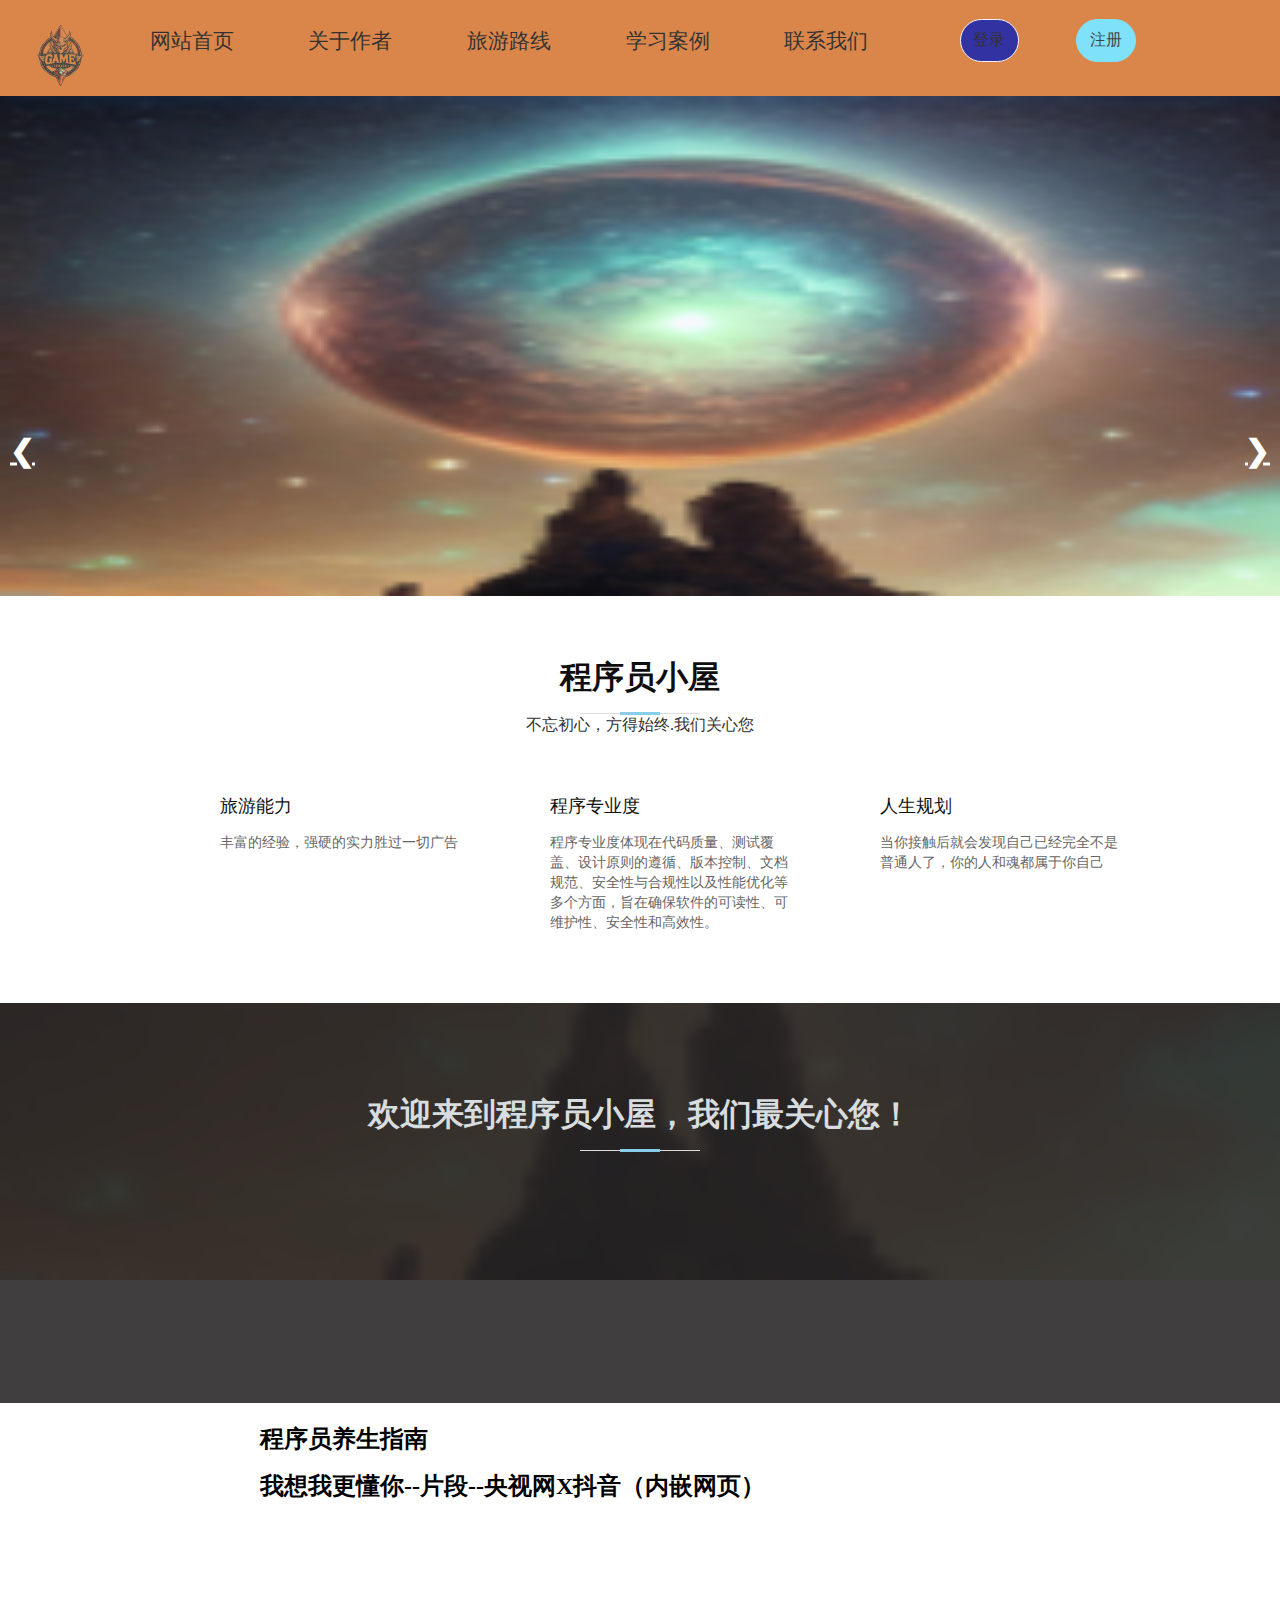
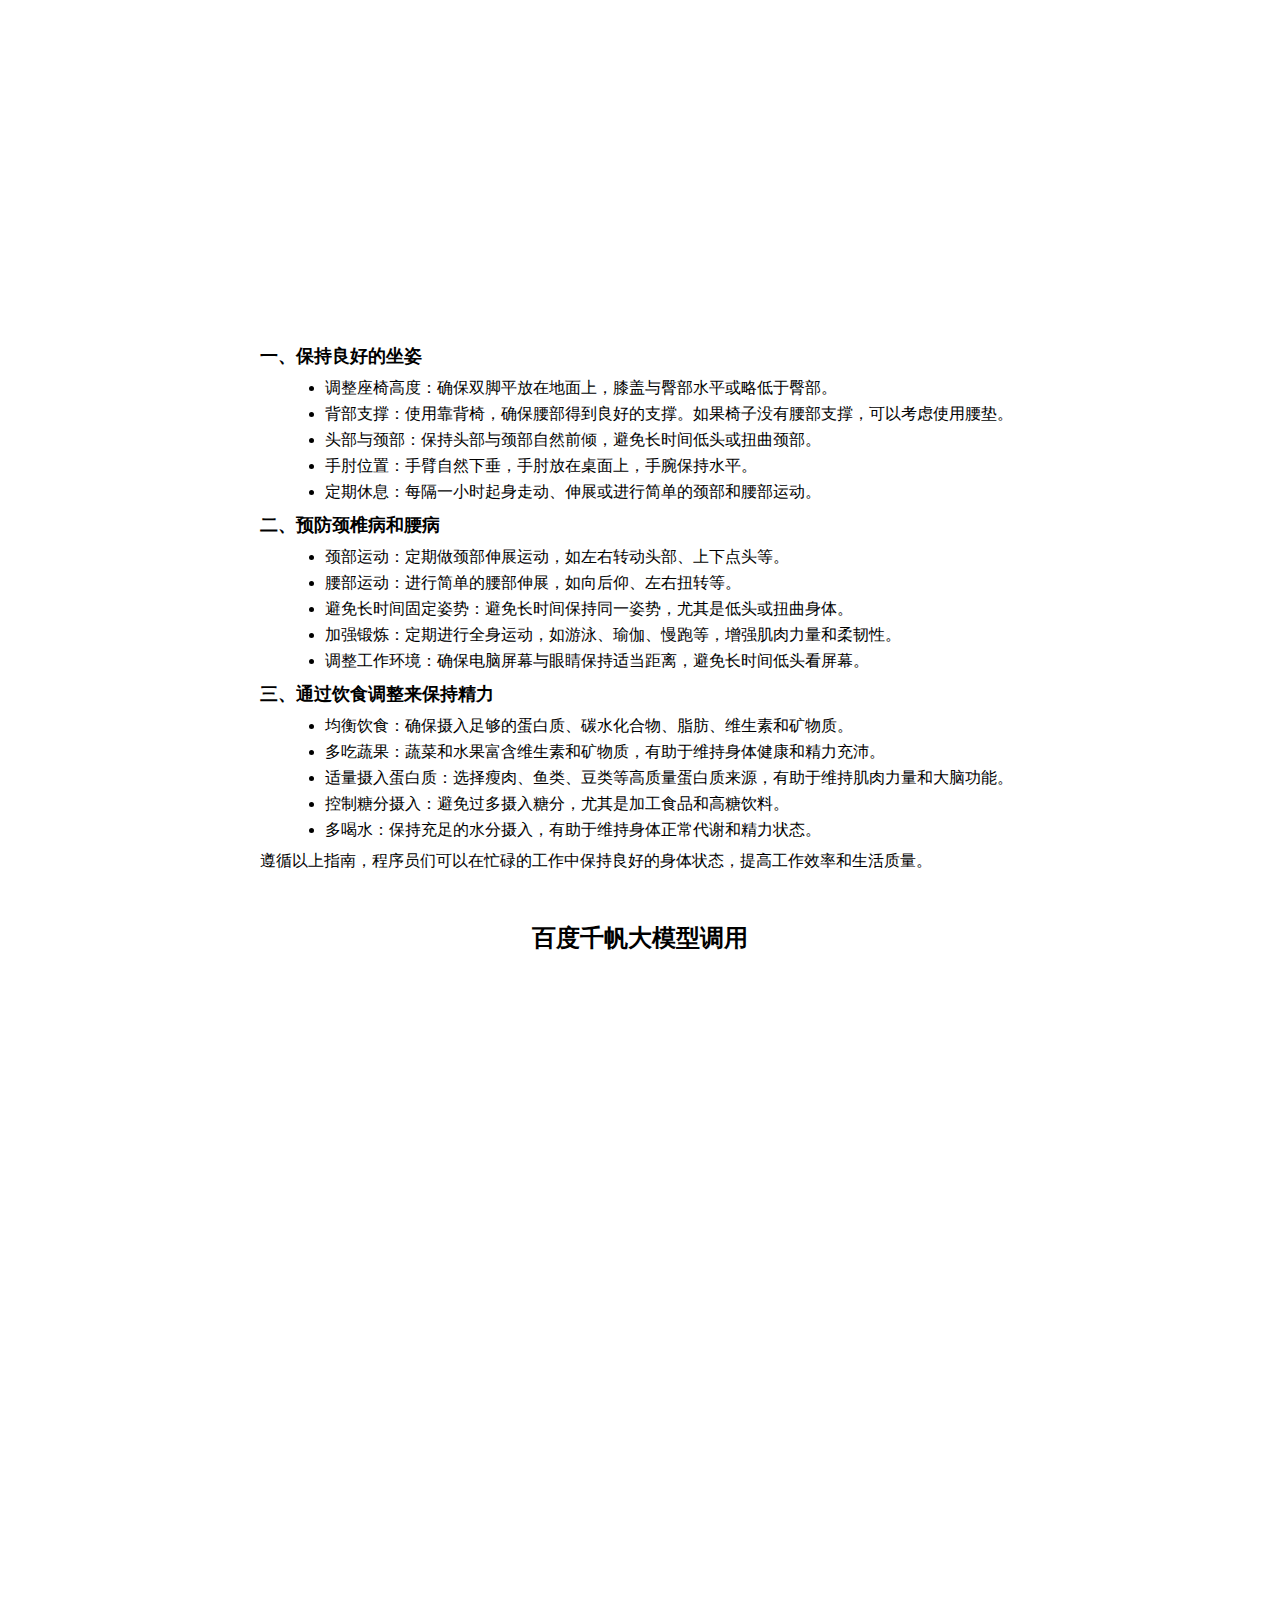
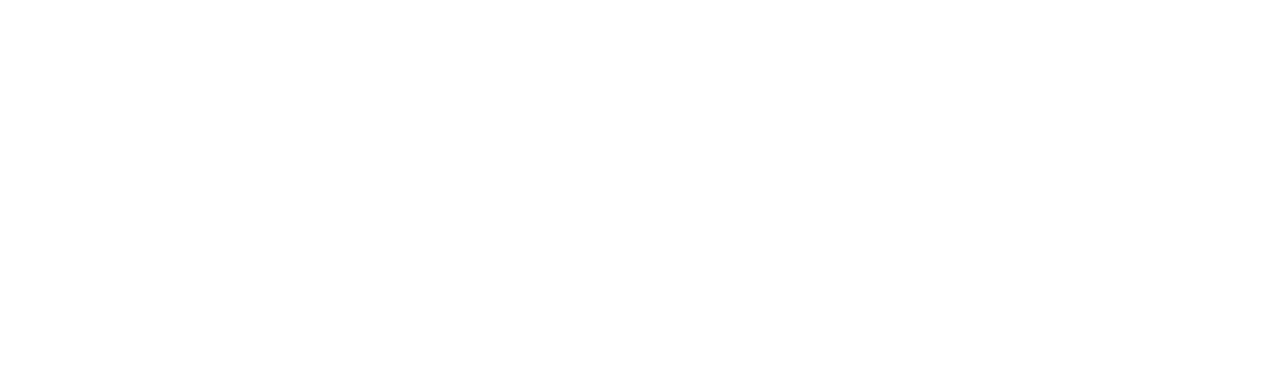
==== github-code1/test1/test03/html/index.html @ 1f8d5661 "完善代码还差一个下表导航" ====
<!DOCTYPE html>
<html lang="en">
<head>
    <meta charset="UTF-8">
    <meta name="viewport" content="width=device-width, initial-scale=1.0">
    <title>个人介绍</title>
    <link rel="icon" href="../img/index01/001.ico" type="images/x-ico" />
    <link rel="stylesheet" href="../css/index.css">

    <link rel="stylesheet" href="../css/styles.css">
    <script src=""></script>

</head>
<body>
    <!-- git 管理 -->
    
    <!-- 横排页面 -->
    <nav>
        <div class="logo">
            <img src="../img/index01/001.png" alt="Logo Image">
        </div>
        
        <ul class="nav-links">
            <li><a href="./index.html" style="color: black;">网站首页</a></li>
            <li><a href="./about.html" style="color: black;">关于作者</a></li>
            <li><a href="./map.html" style="color: black;">旅游路线</a></li>
            <li><a href="./test.html" style="color: black;">学习案例</a></li>
            <li><a href="./call.html" style="color: black;">联系我们</a></li>
            <li><button class="login-button" onclick="window.location.href ='./sign.html'">登录</button></li>
            <li><button class="join-button" onclick="window.location.href ='./login.html'">注册</button></li>
        </ul>
    </nav>
<!-- 图片介绍 -->
<div class="slider-container">
    <div class="slider">
        <a href="#" class="prev">&#10094;</a> <!-- 左箭头 -->
        <a href="#" class="next">&#10095;</a> <!-- 右箭头 -->
        <div class="slides">
            <img class="slide" src="../img/index/001 (4).jpg" alt="Slide 1">
            <img class="slide" src="../img/index/002.jpg" alt="Slide 2">
            <img class="slide" src="../img/index/001 (3).jpg" alt="Slide 3">
        </div>
    </div>
</div>



<!--  -->
<section id="services">
    <div class="container">

        <header class="section-header wow fadeInUp" style="visibility: visible; animation-name: fadeInUp;">
            <h3>程序员小屋</h3>
            <p>不忘初心，方得始终.我们关心您</p>
        </header>

        <div class="row">

            <div class="col-lg-4 col-md-6 box wow bounceInUp" data-wow-duration="1.4s" style="visibility: visible; animation-duration: 1.4s; animation-name: bounceInUp;">
                <div class="icon"><i class="ion-ios-analytics-outline"></i></div>
                <h4 class="title" style="font-weight: 400; color: black"><a href="#">旅游能力</a></h4>
                <p class="description" style=" color: #666">丰富的经验，强硬的实力胜过一切广告</p>
            </div>
            <div class="col-lg-4 col-md-6 box wow bounceInUp" data-wow-duration="1.4s" style="visibility: visible; animation-duration: 1.4s; animation-name: bounceInUp;">
                <div class="icon"><i class="ion-ios-bookmarks-outline"></i></div>
                <h4 class="title" style="font-weight: 400; color: black"><a href="#">程序专业度</a></h4>
                <p class="description" style=" color: #666">程序专业度体现在代码质量、测试覆盖、设计原则的遵循、版本控制、文档规范、安全性与合规性以及性能优化等多个方面，旨在确保软件的可读性、可维护性、安全性和高效性。</p>
            </div>
            <div class="col-lg-4 col-md-6 box wow bounceInUp" data-wow-duration="1.4s" style="visibility: visible; animation-duration: 1.4s; animation-name: bounceInUp;">
                <div class="icon"><i class="ion-ios-paper-outline"></i></div>
                <h4 class="title" style="font-weight: 400; color: black"><a href="#">人生规划</a></h4>
                <p class="description" style=" color: #666">当你接触后就会发现自己已经完全不是普通人了，你的人和魂都属于你自己</p>
            </div>
        </div>
    </div>
</section>
<section id="facts" class="wow fadeIn" style="visibility: visible; animation-name: fadeIn;">
    <div class="container">

        <header class="section-header">
            <h3 style="color: #d7dcdf; font-family: '方正舒体'; margin-top: 30px;">欢迎来到程序员小屋，我们最关心您！</h3>
        </header>

    </div>
</section>
<!-- 内容介绍 -->
<div class="content">
    <div class="content-text">
        <h1>程序员养生指南</h1>
        <h1>我想我更懂你--片段--央视网X抖音（内嵌网页）</h1>
        
        <div class="content-video">
            <!-- 页面内嵌 -->
            <iframe  
            src="https://www.xinpianchang.com/a13039234?from=IndexPick&part=%E5%B9%BF%E5%91%8A%E7%89%87&index=1" 
            title="YouTube video player" 
            frameborder="0" 
            allow="accelerometer; autoplay; clipboard-write; encrypted-media; gyroscope; picture-in-picture" 
            allowfullscreen>
            </iframe>
            <!-- qqq -->

        </div>
            
        <h2>一、保持良好的坐姿</h2>
        <ul>
            <li>调整座椅高度：确保双脚平放在地面上，膝盖与臀部水平或略低于臀部。</li>
            <li>背部支撑：使用靠背椅，确保腰部得到良好的支撑。如果椅子没有腰部支撑，可以考虑使用腰垫。</li>
            <li>头部与颈部：保持头部与颈部自然前倾，避免长时间低头或扭曲颈部。</li>
            <li>手肘位置：手臂自然下垂，手肘放在桌面上，手腕保持水平。</li>
            <li>定期休息：每隔一小时起身走动、伸展或进行简单的颈部和腰部运动。</li>
        </ul>

        <h2>二、预防颈椎病和腰病</h2>
        <ul>
            <li>颈部运动：定期做颈部伸展运动，如左右转动头部、上下点头等。</li>
            <li>腰部运动：进行简单的腰部伸展，如向后仰、左右扭转等。</li>
            <li>避免长时间固定姿势：避免长时间保持同一姿势，尤其是低头或扭曲身体。</li>
            <li>加强锻炼：定期进行全身运动，如游泳、瑜伽、慢跑等，增强肌肉力量和柔韧性。</li>
            <li>调整工作环境：确保电脑屏幕与眼睛保持适当距离，避免长时间低头看屏幕。</li>
        </ul>

        <h2>三、通过饮食调整来保持精力</h2>
        <ul>
            <li>均衡饮食：确保摄入足够的蛋白质、碳水化合物、脂肪、维生素和矿物质。</li>
            <li>多吃蔬果：蔬菜和水果富含维生素和矿物质，有助于维持身体健康和精力充沛。</li>
            <li>适量摄入蛋白质：选择瘦肉、鱼类、豆类等高质量蛋白质来源，有助于维持肌肉力量和大脑功能。</li>
            <li>控制糖分摄入：避免过多摄入糖分，尤其是加工食品和高糖饮料。</li>
            <li>多喝水：保持充足的水分摄入，有助于维持身体正常代谢和精力状态。</li>
        </ul>

        <p>遵循以上指南，程序员们可以在忙碌的工作中保持良好的身体状态，提高工作效率和生活质量。</p>
    </div>
</div>





    <h1 align="center">百度千帆大模型调用</h1>
    <!-- 页面ai内嵌start -->
    <iframe width="100%" height="1000" src="https://appbuilder.baidu.com/s/I8SxbYRV"  border="0" frameborder="no" framespacing="0" allowfullscreen="true"></iframe>
    <!-- 页面ai内嵌end -->
</body>
</html>
<script src="../js/script.js"></script>
<script src="../js/inedx.js"></script>
<script src="../js/index2.js"></script>
---- github-code1/test1/test03/css/index.css ----
* {
    margin: 0px;
    border: 0;
    cursor: url("../img/index01/100.png"), default;
}

 ::-webkit-scrollbar {
    width: 8px;
    height: 8px;
}

 ::-webkit-scrollbar-corner {
    background-color: transparent;
}

 ::-webkit-scrollbar-thumb {
    background-color: #49b1f5;
    background-image: -webkit-linear-gradient(45deg, hsla(0, 0%, 100%, .4) 25%, transparent 0, transparent 50%, hsla(0, 0%, 100%, .4) 0, hsla(0, 0%, 100%, .4) 75%, transparent 0, transparent);
    border-radius: 2em;
}

 ::-webkit-scrollbar-track {
    background-color: rgba(73, 177, 245, .2);
    border-radius: 2em;
}

#menubj {
    padding-top: 250px;
    text-align: center;
    height: 100vh;
    background-image: url("https://pic.imgdb.cn/item/6278ca7e0947543129006163.jpg");
    background-repeat: no-repeat;
}


/* #menuspan {
    /* line-height: 300px; 
    font-family: "华文彩云";
    font-size: 3.1em;
    color: rgb(8, 8, 136);
} */


/* 
#menuspan p {
    /* line-height: 300px; 
    font-size: 0.7em;
    font-family: "华文仿宋";
} */

footer,
header,
section {
    display: block;
}

#services {
    background: #fff;
    background-size: cover;
    padding: 60px 0 40px 0;
}

#services .box {
    margin-bottom: 30px;
}

*,
 ::after,
 ::before {
    box-sizing: border-box;
}

.col-lg-4 {
    -webkit-box-flex: 0;
    -ms-flex: 0 0 33.333333%;
    flex: 0 0 33.333333%;
    max-width: 33.333333%;
}

.container {
    max-width: 960px;
    padding-right: -15px;
    padding-left: -15px;
    margin-right: auto;
    margin-left: auto;
}

.section-header p {
    text-align: center;
    padding-bottom: 30px;
    color: #333;
}

.section-header h3 {
    font-size: 32px;
    color: rgb(15, 14, 15);
    text-transform: uppercase;
    text-align: center;
    font-weight: 700;
    position: relative;
    padding-bottom: 15px;
}

.section-header h3::before {
    content: '';
    position: absolute;
    display: block;
    width: 120px;
    height: 1px;
    background: #ddd;
    bottom: 1px;
    left: calc(50% - 60px);
}

.section-header p {
    text-align: center;
    padding-bottom: 30px;
    color: #333;
}

.section-header h3::after {
    content: '';
    position: absolute;
    display: block;
    width: 40px;
    height: 3px;
    background: #87CEEB;
    bottom: 0;
    left: calc(50% - 20px);
}

.row {
    display: flex;
    flex-wrap: wrap;
    margin-right: -15px;
    margin-left: -15px;
}

.col-lg-4,
.col-md-6 {
    position: relative;
    width: 100%;
    min-height: 1px;
    padding-right: 15px;
    padding-left: 15px;
}

#services .title {
    margin-left: 60px;
    font-weight: 700;
    margin-bottom: 15px;
    font-size: 18px;
}

#services .title a {
    color: #111;
    text-decoration: none;
}

#services .title a:hover {
    color: skyblue;
    text-decoration: none;
}

#services .description {
    font-size: 14px;
    margin-left: 60px;
    line-height: 20px;
    margin-bottom: 0;
}

#services .icon {
    float: left;
}

#services .icon i {
    color: #87CEEB;
    font-size: 36px;
    line-height: 1;
    transition: 0.5s;
}

.ion-ios-analytics-outline:before {
    content: "\f3cd";
}

p {
    padding: 0;
    margin: 0 0 30px 0;
}

h4 {
    font-family: "Montserrat";
    font-weight: 400;
    color: #666;
    margin: 0 0 20px 0;
    padding: 0;
}

.h4,
h4 {
    margin-bottom: .5rem;
    font-family: inherit;
    font-weight: 500;
    line-height: 1.2;
    color: inherit;
}

#facts {
    height: 400px;
    background: url("../img/index/001\ \(4\).jpg") center top no-repeat fixed;
    background-size: cover;
    padding: 60px 0 0 0;
    position: relative;
}

#facts::before {
    content: '';
    position: absolute;
    left: 0;
    right: 0;
    top: 0;
    bottom: 0;
    background: rgba(37, 35, 35, 0.88);
    z-index: 9;
}

#facts .container {
    max-width: 720px;
    position: relative;
    z-index: 10;
}

.section-header h3::before {
    content: '';
    position: absolute;
    display: block;
    width: 120px;
    height: 1px;
    background: #ddd;
    bottom: 1px;
    left: calc(50% - 60px);
}

.section-header h3::before {
    content: '';
    position: absolute;
    display: block;
    width: 120px;
    height: 1px;
    background: #ddd;
    bottom: 1px;
    left: calc(50% - 60px);
}

.section-header h3::after {
    content: '';
    position: absolute;
    display: block;
    width: 40px;
    height: 3px;
    background: #87CEEB;
    bottom: 0;
    left: calc(50% - 20px);
}

.section-header p {
    text-align: center;
    padding-bottom: 30px;
    color: #333;
}

@keyframes bounceInUp {
    0%,
    60%,
    75%,
    90%,
    to {
        animation-timing-function: cubic-bezier(.215, .61, .355, 1)
    }
    0% {
        opacity: 0;
        transform: translate3d(0, 3000px, 0)
    }
    60% {
        opacity: 1;
        transform: translate3d(0, -20px, 0)
    }
    75% {
        transform: translate3d(0, 10px, 0)
    }
    90% {
        transform: translate3d(0, -5px, 0)
    }
    to {
        transform: translateZ(0)
    }
}

.bounceInUp {
    animation-name: bounceInUp
}

.animated {
    animation-duration: 1s;
    animation-fill-mode: both
}

.animated.infinite {
    animation-iteration-count: infinite
}

.animated.hinge {
    animation-duration: 2s
}

.animated.bounceIn {
    animation-duration: .75s
}
---- github-code1/test1/test03/css/styles.css ----
/* 导航栏整体样式 */
nav {
    height: 6rem;
    width: 100vw;
    /* background-image: url("../image/menu.jpeg"); */
    background-repeat: no-repeat;
    background-size: 100%;
    box-shadow: 0 3px 20px rgba(11, 104, 224, 0.2);
    display: flex;
    /* position: fixed; */
    float: left;
    z-index: 10;
    opacity: 0.8;
    background-color: chocolate;
}


/*Styling logo*/

.logo {
    padding: 1vh 1vw;
    width: 50px;
    text-align: center;
}

.logo img {
    height: 100%;
    margin: 0.4rem 0 0 1.2rem;
}


/*Styling Links*/

.nav-links {
    display: flex;
    list-style: none;
    width: 88vw;
    padding: 0 0.7vw;
    justify-content: space-evenly;
    align-items: center;
    text-transform: uppercase;
}

.nav-links li a {
    color: rgb(248, 243, 243);
    text-decoration: none;
    margin: 0 0.7vw;
    font-size: 1.3em;
}

.nav-links li a:hover {
    color: #61DAFB;
    font-size: 1.5em;
}

.nav-links li {
    position: relative;
}

.nav-links li a::before {
    content: "";
    display: block;
    height: 3px;
    width: 0%;
    position: absolute;
    transition: all ease-in-out 250ms;
    margin: 0 0 0 10%;
}

.nav-links li a:hover::before {
    width: 80%;
}


/*Styling Buttons*/

.login-button {
    background-color: darkblue;
    border: 1.5px solid #f2f5f7;
    border-radius: 2em;
    padding: 0.6rem 0.8rem;
    margin-left: 2vw;
    font-size: 1rem;
    cursor: pointer;
}

.login-button:hover {
    color: #131418;
    background-color: pink;
    border: 1.5px solid #f2f5f7;
    transition: all ease-in-out 350ms;
}

.join-button {
    color: #131418;
    background-color: #61DAFB;
    border: 1.5px solid #61DAFB;
    border-radius: 2em;
    padding: 0.6rem 0.8rem;
    font-size: 1rem;
    cursor: pointer;
}

.join-button:hover {
    color: #f2f5f7;
    background-color: transparent;
    border: 1.5px solid #f2f5f7;
    transition: all ease-in-out 350ms;
}


/* 添加轮播图 */



.slide {
    width: 100%;
    height: 500px;    
}

.prev, .next {
    position: absolute;
    top: 50%;
    transform: translateY(-50%);
    cursor: pointer;
    color: white;
    font-weight: bold;
    font-size: 30px;
    user-select: none;
}

.prev {
    left: 10px;
}

.next {
    right: 10px;
}

/* 隐藏滑块，除了第一个 */
.slide:not(.active) {
    display: none;
}
/* 轮播图结束 */

/* 内容部分 */
.content {
    max-width: 800px;
    margin: 0 auto;
    padding: 20px;
}
.content-text {
    margin-bottom: 30px;
}
h1 {
    font-size: 24px;
    margin-bottom: 15px;
}
h2 {
    font-size: 18px;
    margin-bottom: 10px;
}
ul {
    list-style-type: disc;
    margin-left: 25px;
    margin-bottom: 10px;
}
li {
    margin-bottom: 5px;
}

/* 内嵌网页 */
.content-video {
    position: relative;
    padding-bottom: 56.25%; /* 16:9 aspect ratio (9/16*100) */
    height: 0;
    overflow: hidden;
}

.content-video iframe,
.content-video object,
.content-video embed {
    position: absolute;
    top: 0;
    left: 0;
    width: 100%;
    height: 100%;
}
/* 内嵌网页结束 */
/* 内容结束 */
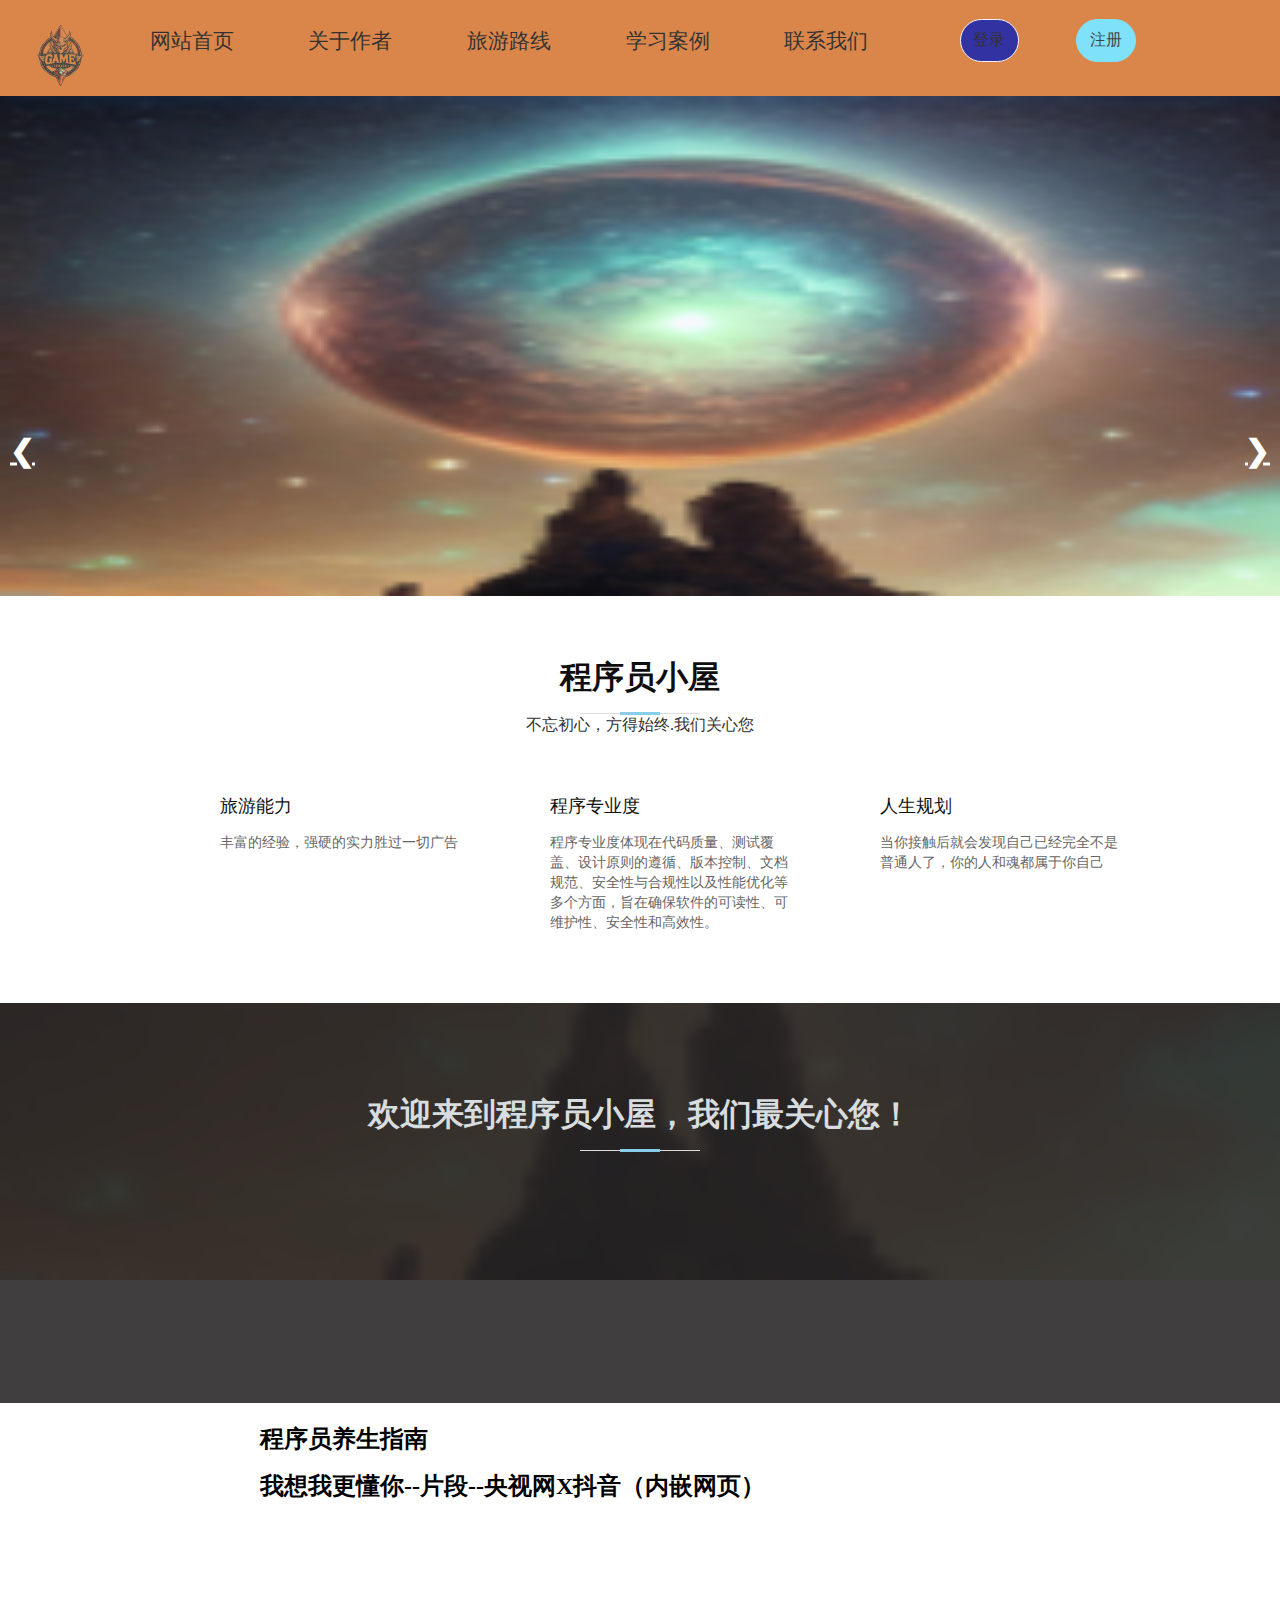
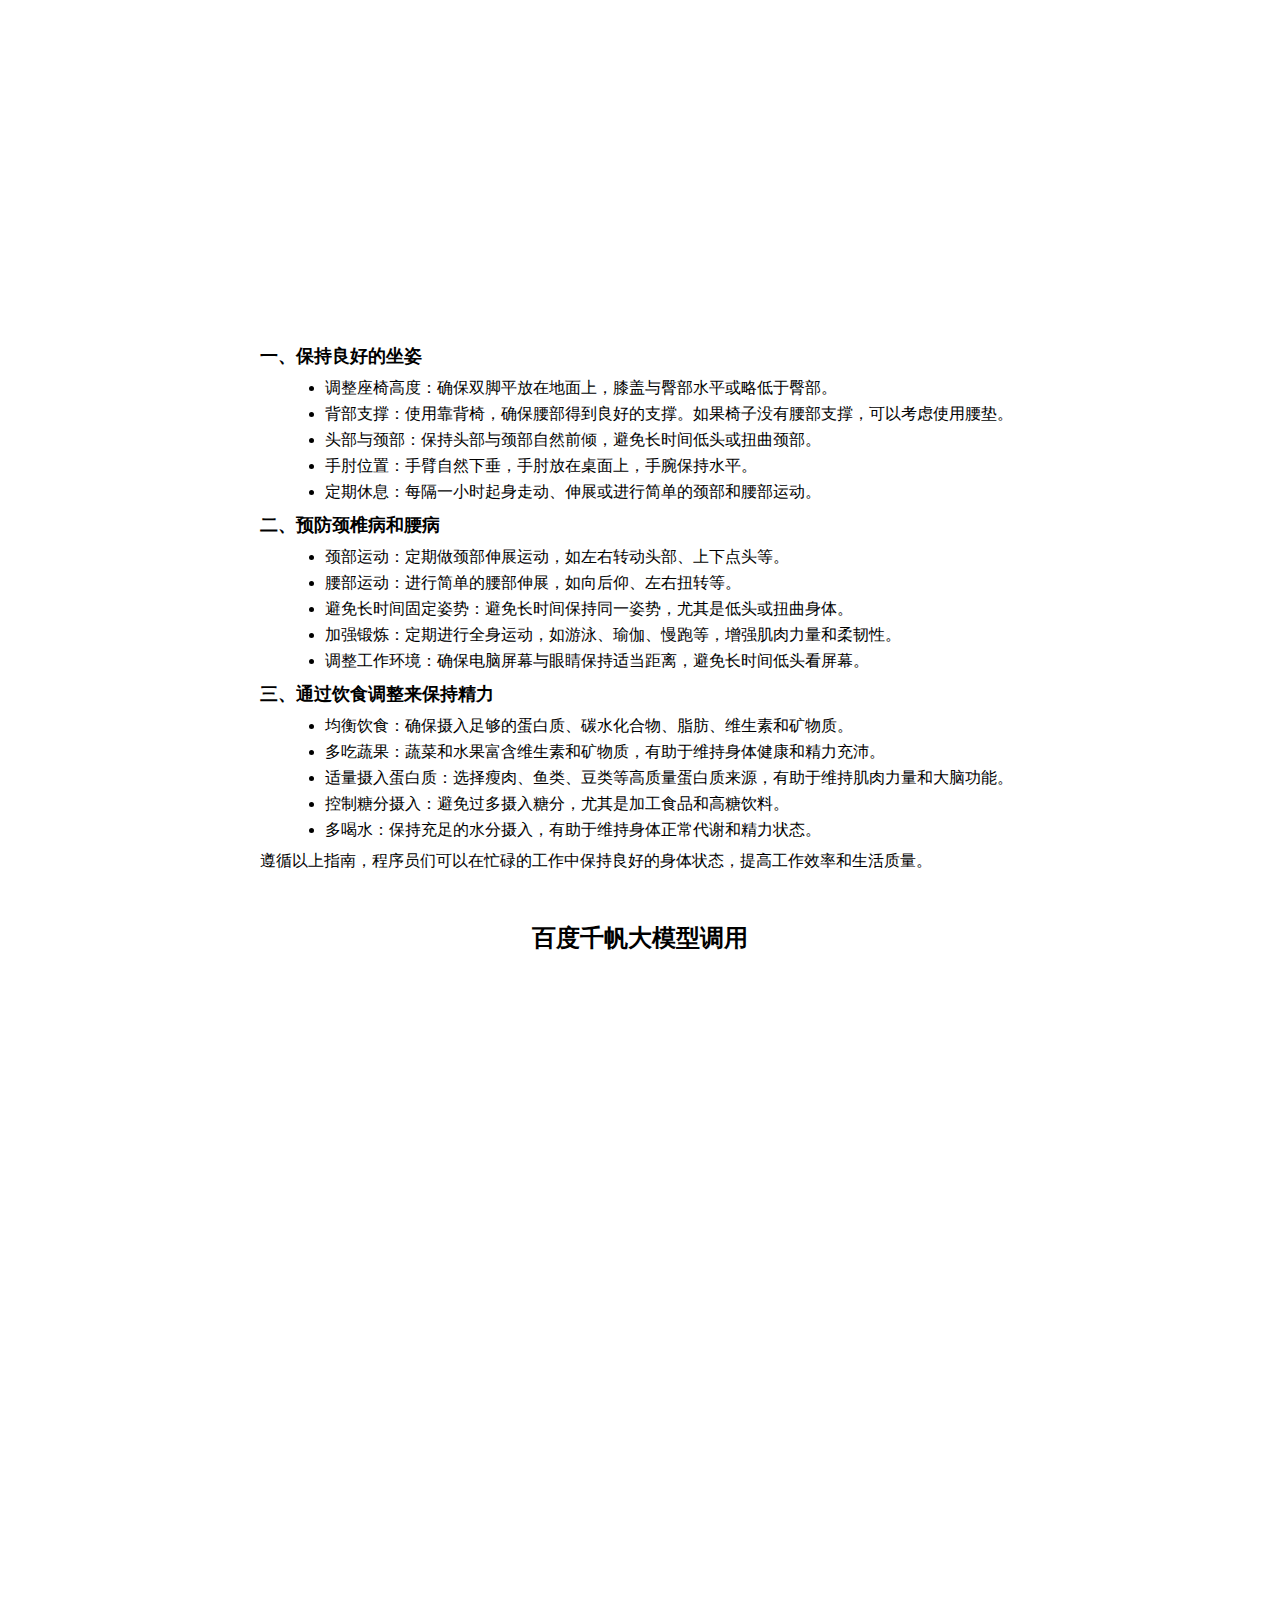
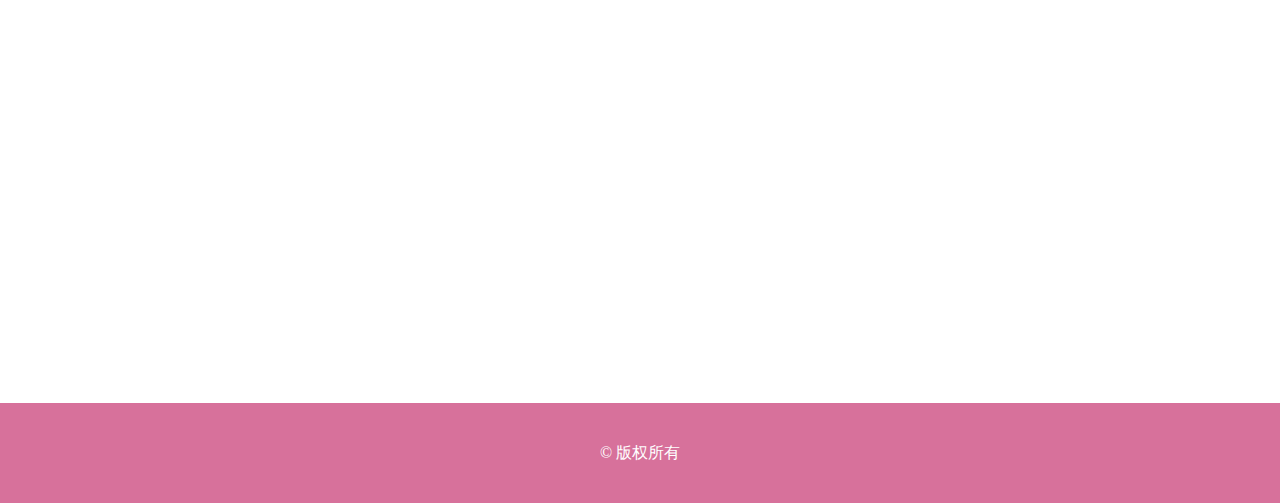
==== commit 1e6ae24f: "代码完善" ====
--- a/github-code1/test1/test03/html/index.html
+++ b/github-code1/test1/test03/html/index.html
@@ -141,6 +141,10 @@
     <!-- 页面ai内嵌start -->
     <iframe width="100%" height="1000" src="https://appbuilder.baidu.com/s/I8SxbYRV"  border="0" frameborder="no" framespacing="0" allowfullscreen="true"></iframe>
     <!-- 页面ai内嵌end -->
+    <!-- 页脚 -->
+<div class="footer">
+    © 版权所有
+  </div>
 </body>
 </html>
 <script src="../js/script.js"></script>
--- a/github-code1/test1/test03/css/index.css
+++ b/github-code1/test1/test03/css/index.css
@@ -316,4 +316,16 @@
 
 .animated.bounceIn {
     animation-duration: .75s
-}+}
+
+ /* 设置页脚的样式 */
+ .footer {
+    width: 100%; /* 宽度为100% */
+    height: 100px; /* 高度为100px */
+    background-color: #D7719B; /* 背景颜色 */
+    color: white; /* 字体颜色 */
+    display: flex; /* 使用flex布局 */
+    justify-content: center; /* 水平居中 */
+    align-items: center; /* 垂直居中 */
+    margin-top: 30px; /* 与上方区域的间隔30px */
+  }
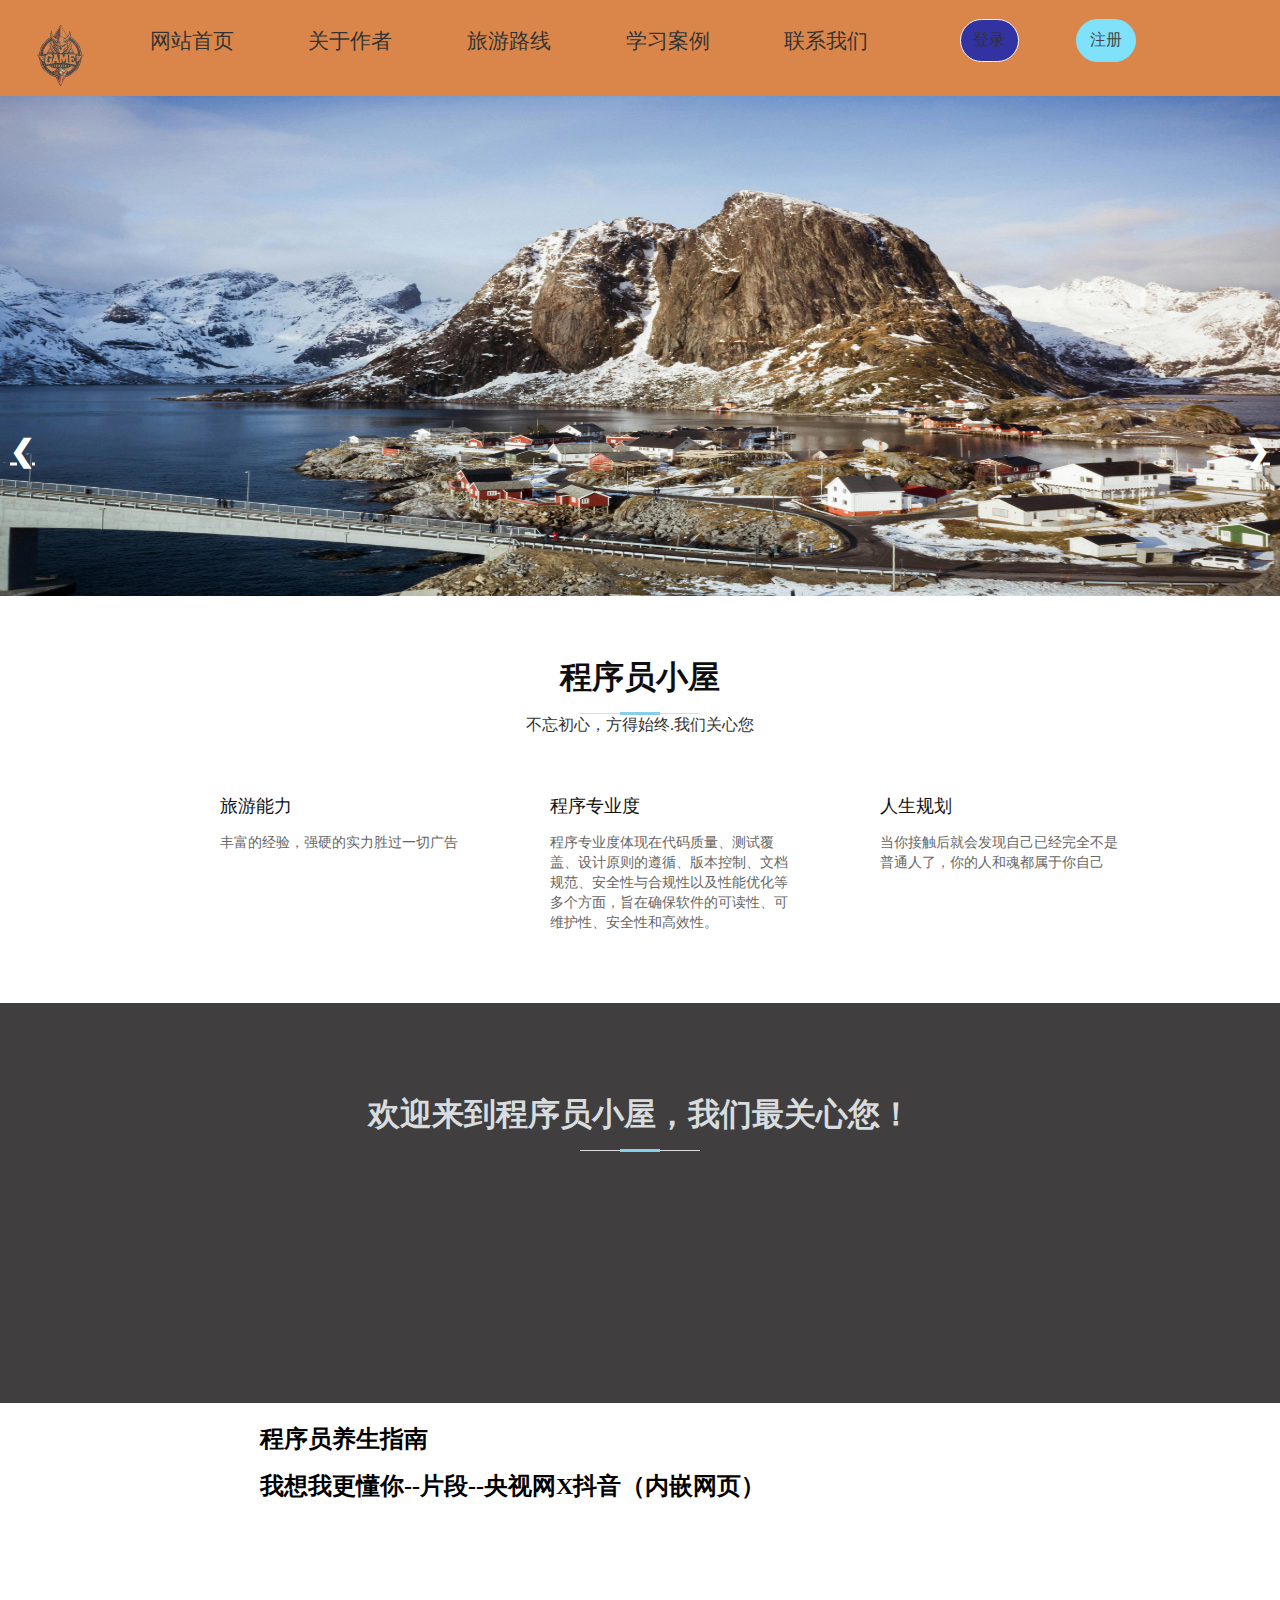
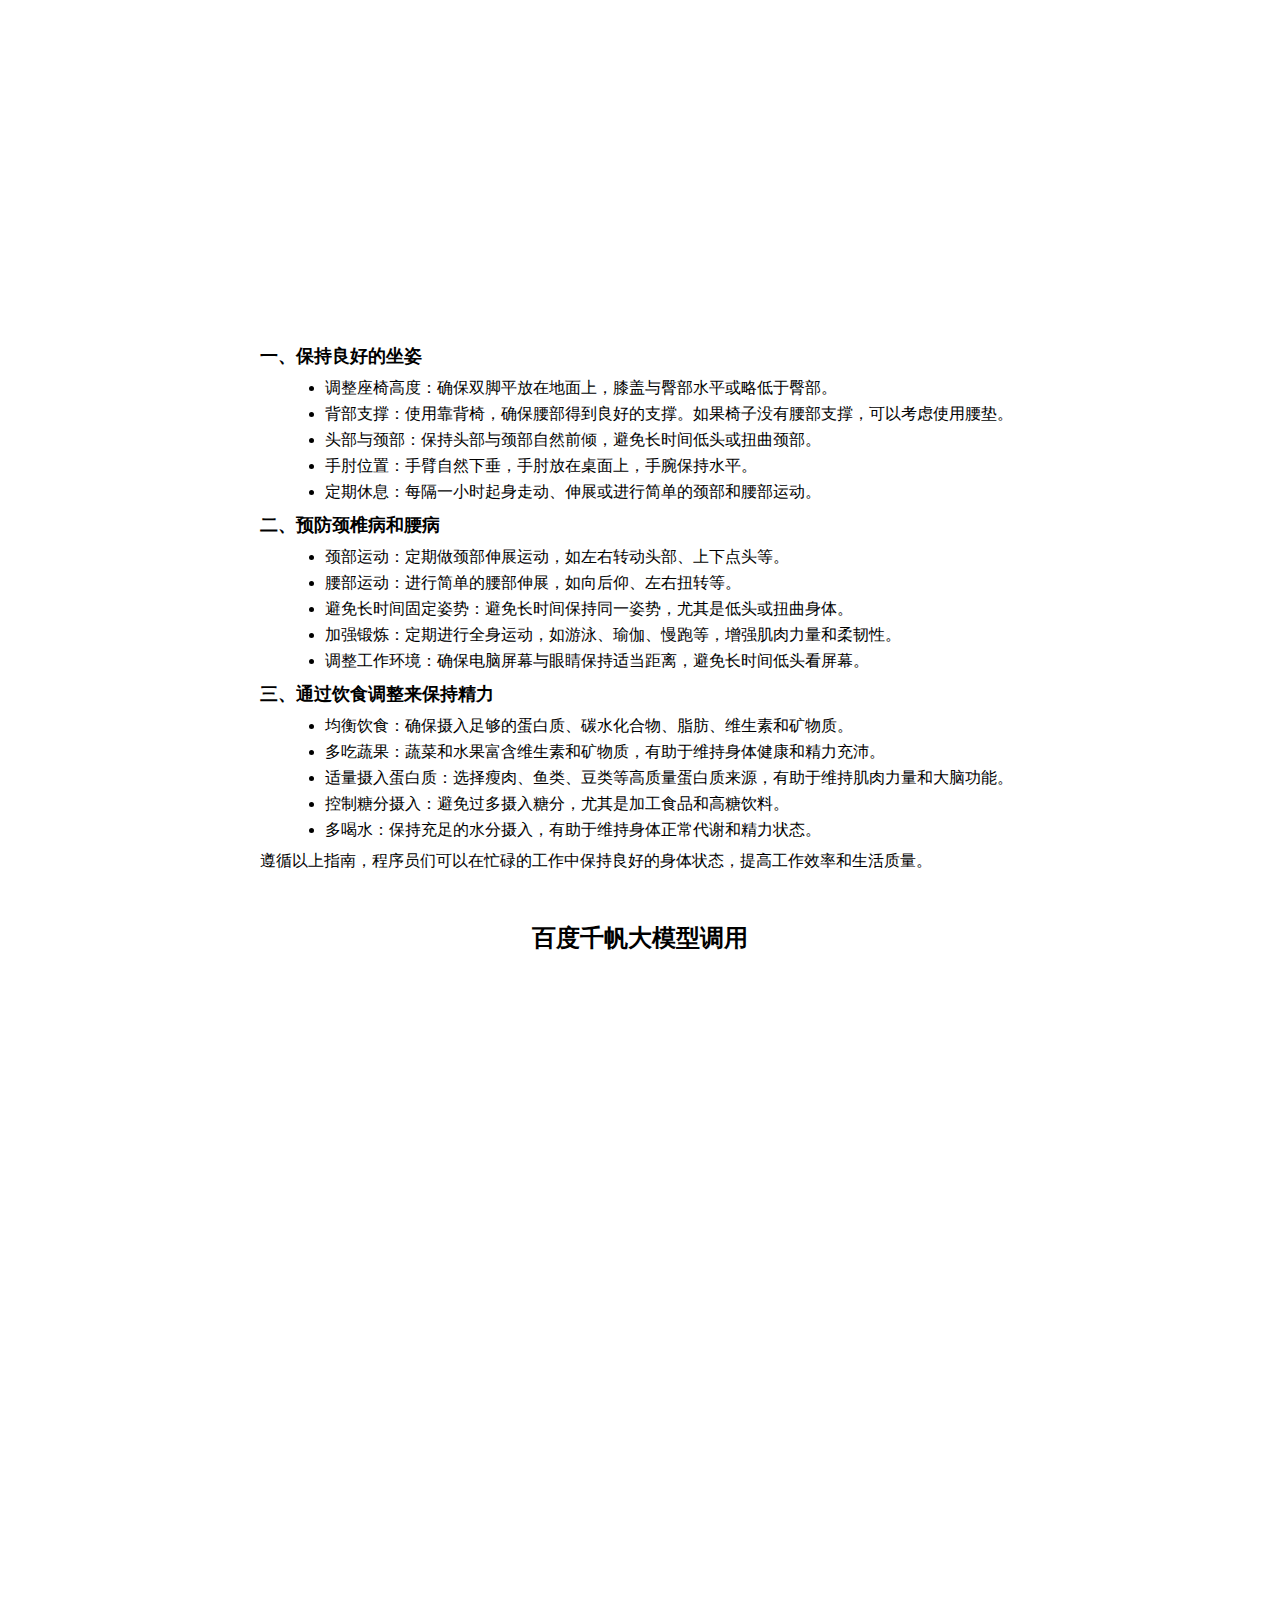
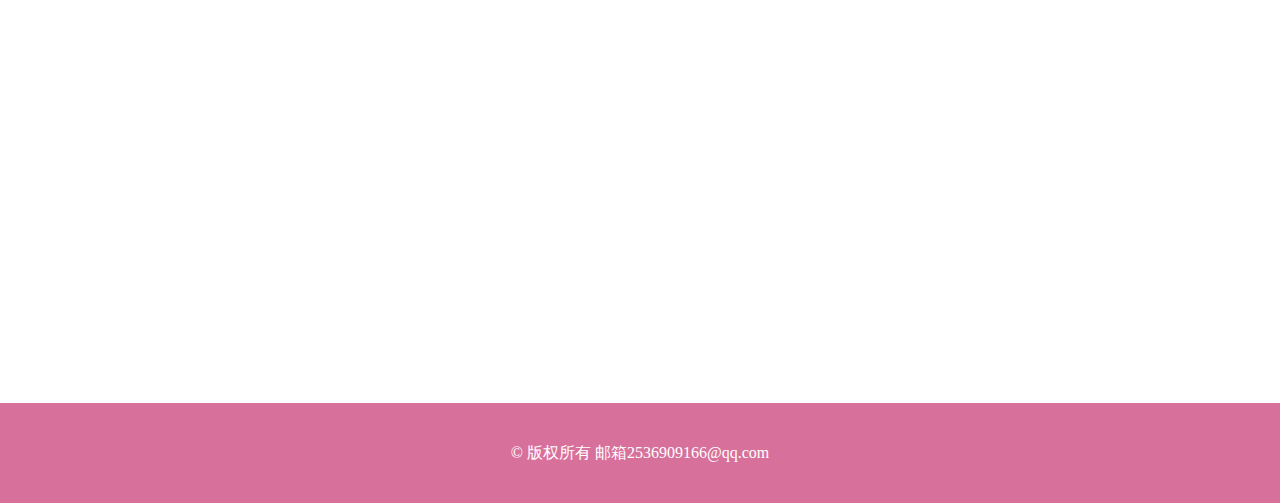
==== commit e8e5e074: "定稿1" ====
--- a/github-code1/test1/test03/html/index.html
+++ b/github-code1/test1/test03/html/index.html
@@ -36,9 +36,9 @@
         <a href="#" class="prev">&#10094;</a> <!-- 左箭头 -->
         <a href="#" class="next">&#10095;</a> <!-- 右箭头 -->
         <div class="slides">
-            <img class="slide" src="../img/index/001 (4).jpg" alt="Slide 1">
-            <img class="slide" src="../img/index/002.jpg" alt="Slide 2">
-            <img class="slide" src="../img/index/001 (3).jpg" alt="Slide 3">
+            <img class="slide" src="../img/index/002 (5).jpeg" alt="Slide 1">
+            <img class="slide" src="../img/index/002 (10).jpeg"  alt="Slide 2">
+            <img class="slide" src="../img/index/002 (2).jpeg" alt="Slide 3">
         </div>
     </div>
 </div>
@@ -143,7 +143,7 @@
     <!-- 页面ai内嵌end -->
     <!-- 页脚 -->
 <div class="footer">
-    © 版权所有
+    © 版权所有 邮箱2536909166@qq.com
   </div>
 </body>
 </html>
--- a/github-code1/test1/test03/css/index.css
+++ b/github-code1/test1/test03/css/index.css
@@ -208,7 +208,7 @@
 
 #facts {
     height: 400px;
-    background: url("../img/index/001\ \(4\).jpg") center top no-repeat fixed;
+    background: url("../img/index/002\ \(4\).jpeg") center top no-repeat fixed;
     background-size: cover;
     padding: 60px 0 0 0;
     position: relative;
--- a/github-code1/test1/test03/css/styles.css
+++ b/github-code1/test1/test03/css/styles.css
@@ -188,4 +188,16 @@
     height: 100%;
 }
 /* 内嵌网页结束 */
-/* 内容结束 */+/* 内容结束 */
+
+ /* 设置页脚的样式 */
+ .footer {
+    width: 100%; /* 宽度为100% */
+    height: 100px; /* 高度为100px */
+    background-color: #D7719B; /* 背景颜色 */
+    color: white; /* 字体颜色 */
+    display: flex; /* 使用flex布局 */
+    justify-content: center; /* 水平居中 */
+    align-items: center; /* 垂直居中 */
+    margin-top: 30px; /* 与上方区域的间隔30px */
+  }
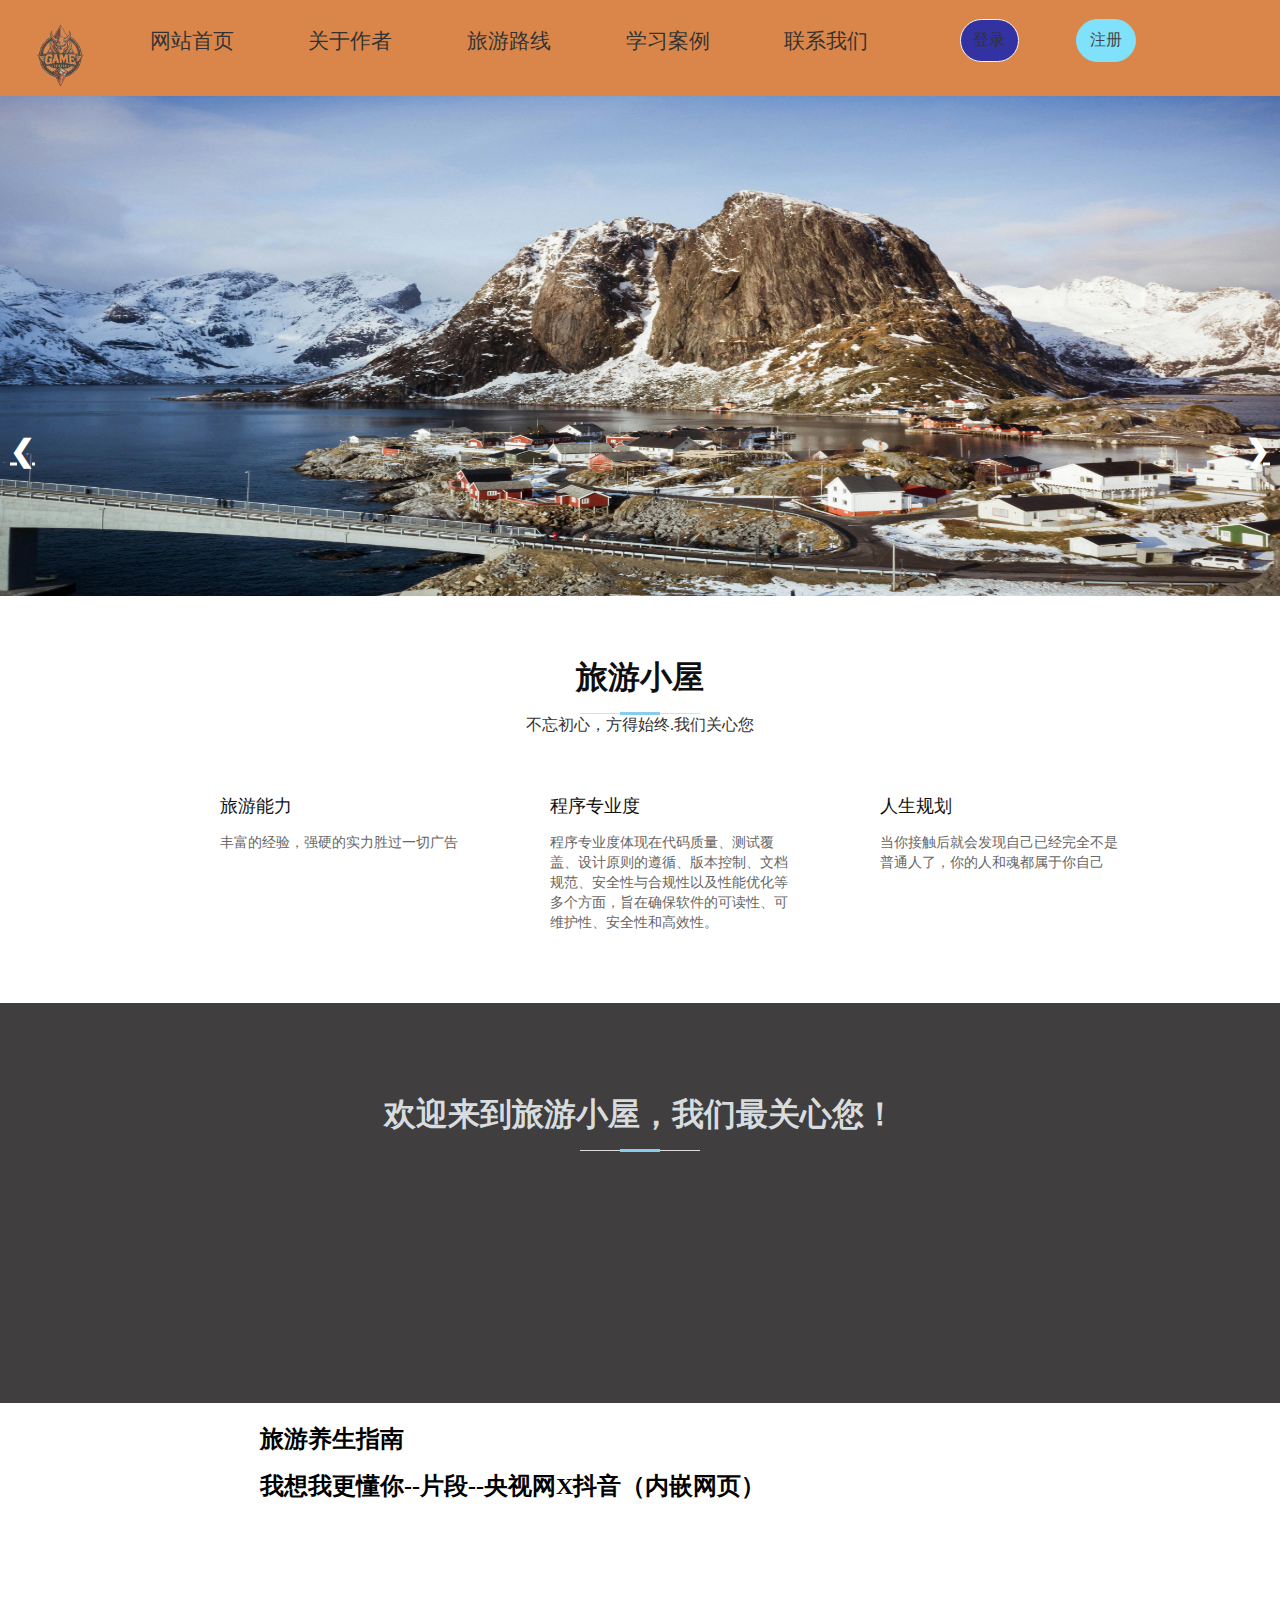
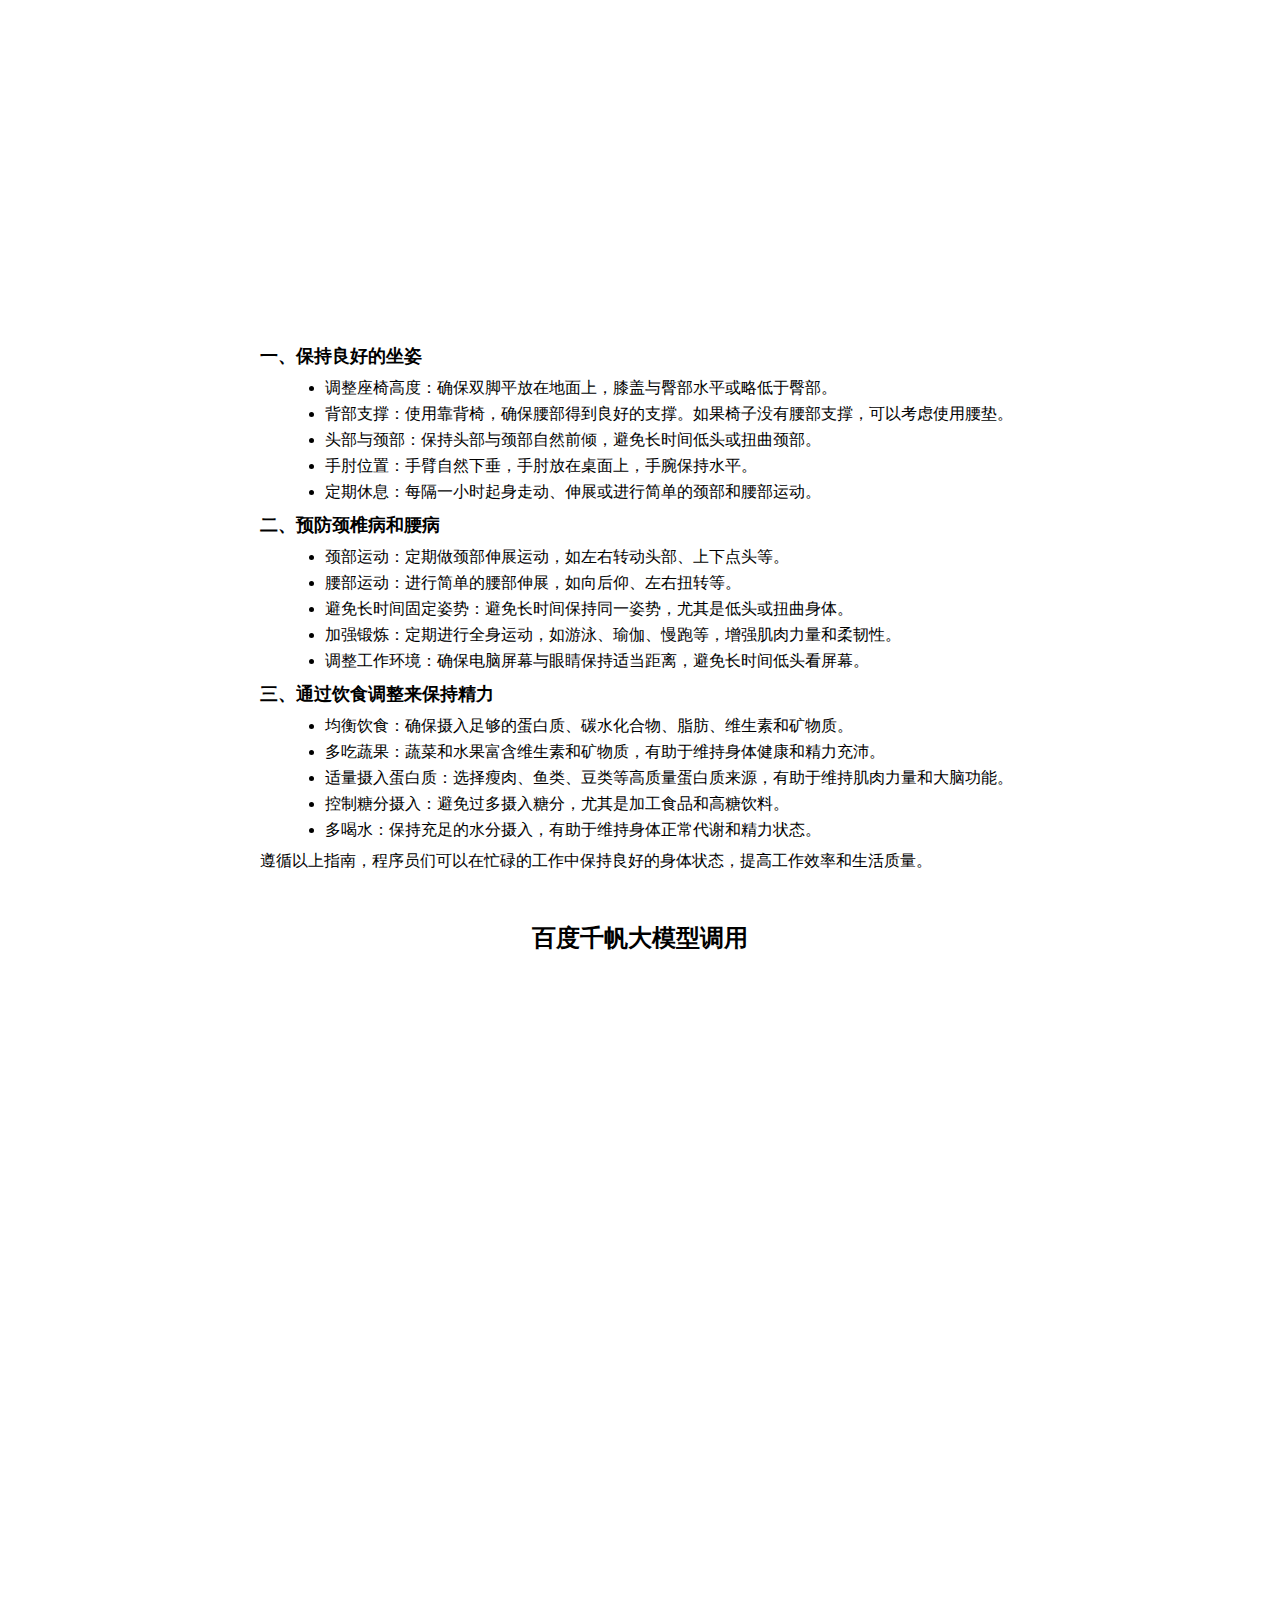
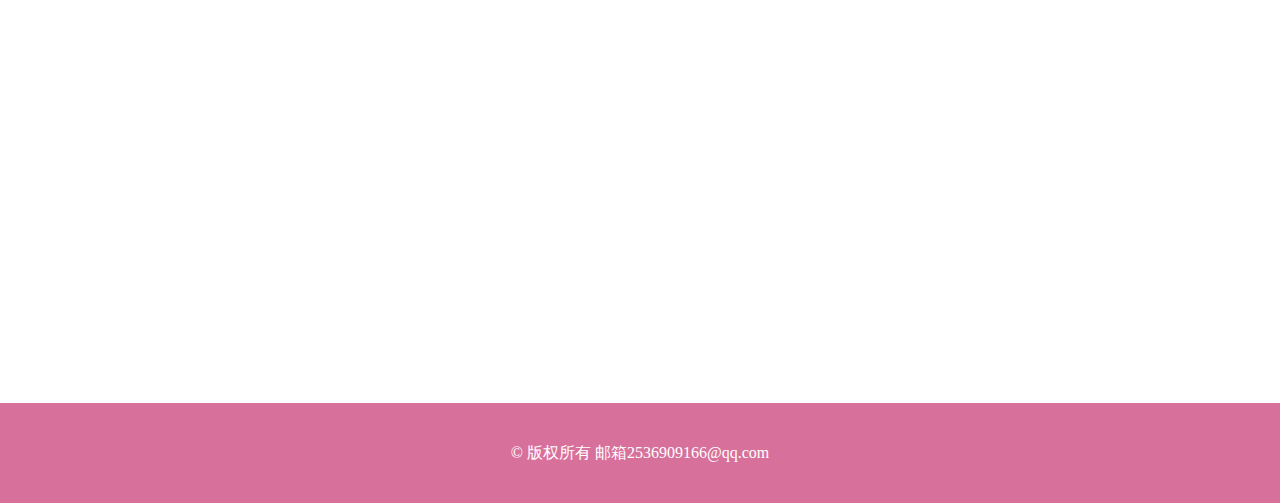
==== commit 518861e5: "成品1" ====
--- a/github-code1/test1/test03/html/index.html
+++ b/github-code1/test1/test03/html/index.html
@@ -50,7 +50,7 @@
     <div class="container">
 
         <header class="section-header wow fadeInUp" style="visibility: visible; animation-name: fadeInUp;">
-            <h3>程序员小屋</h3>
+            <h3>旅游小屋</h3>
             <p>不忘初心，方得始终.我们关心您</p>
         </header>
 
@@ -78,7 +78,7 @@
     <div class="container">
 
         <header class="section-header">
-            <h3 style="color: #d7dcdf; font-family: '方正舒体'; margin-top: 30px;">欢迎来到程序员小屋，我们最关心您！</h3>
+            <h3 style="color: #d7dcdf; font-family: '方正舒体'; margin-top: 30px;">欢迎来到旅游小屋，我们最关心您！</h3>
         </header>
 
     </div>
@@ -86,7 +86,7 @@
 <!-- 内容介绍 -->
 <div class="content">
     <div class="content-text">
-        <h1>程序员养生指南</h1>
+        <h1>旅游养生指南</h1>
         <h1>我想我更懂你--片段--央视网X抖音（内嵌网页）</h1>
         
         <div class="content-video">
